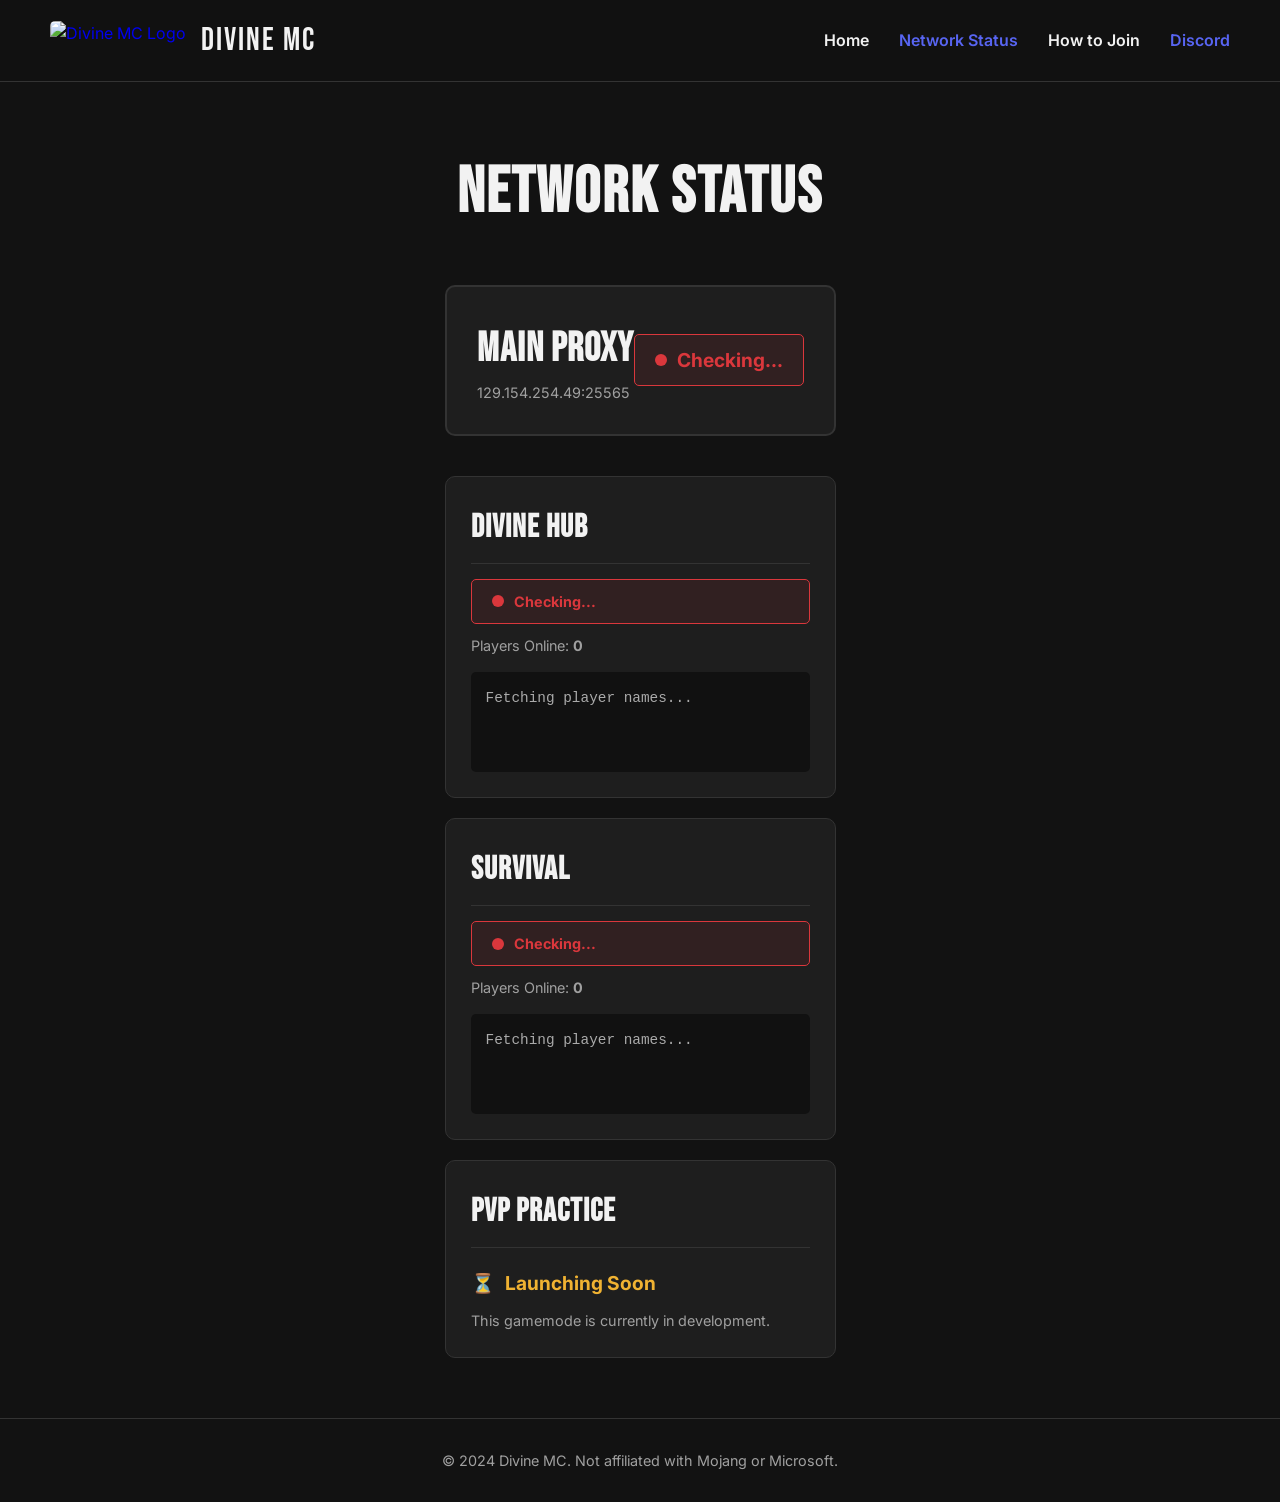
==== status.html @ 36c38f6c "Add files via upload" ====
<!DOCTYPE html>
<html lang="en">
<head>
    <meta charset="UTF-8">
    <meta name="viewport" content="width=device-width, initial-scale=1.0">
    <title>Divine MC | Network Status</title>
    <link href="https://fonts.googleapis.com/css2?family=Bebas+Neue&family=Inter:wght@400;600&display=swap" rel="stylesheet">
    <link rel="stylesheet" href="css/style.css">
</head>
<body>

    <nav>
        <a href="index.html" class="logo-container">
            <img src="images/logo.png" alt="Divine MC Logo" class="logo-img">
            <span class="logo-text">DIVINE MC</span>
        </a>
        <div class="nav-links">
            <a href="index.html">Home</a>
            <a href="status.html" class="active">Network Status</a>
            <a href="join.html">How to Join</a>
            <a href="https://discord.gg/M5pJBUN6nw" target="_blank" style="color: var(--discord);">Discord</a>
        </div>
    </nav>

    <div class="container">
        <h1 class="page-title">Network Status</h1>

        <!-- Main Proxy -->
        <div class="main-status">
            <div>
                <h2>MAIN PROXY</h2>
                <p style="color: var(--text-muted); font-size: 0.9rem;">129.154.254.49:25565</p>
            </div>
            <div id="main-badge" class="status-badge offline-bg">
                <div class="dot dot-offline"></div>
                <span>Checking...</span>
            </div>
        </div>

        <div class="grid">
            <!-- Hub -->
            <div class="card">
                <h3>DIVINE HUB</h3>
                <div id="hub-badge" class="status-badge offline-bg" style="font-size: 0.9rem; margin-bottom: 10px;">
                    <div class="dot dot-offline"></div><span>Checking...</span>
                </div>
                <p style="color: var(--text-muted); font-size: 0.9rem; margin-bottom: 10px;">Players Online: <strong id="hub-count">0</strong></p>
                <div class="player-list" id="hub-players">Fetching player names...</div>
            </div>

            <!-- Survival -->
            <div class="card">
                <h3>SURVIVAL</h3>
                <div id="survival-badge" class="status-badge offline-bg" style="font-size: 0.9rem; margin-bottom: 10px;">
                    <div class="dot dot-offline"></div><span>Checking...</span>
                </div>
                <p style="color: var(--text-muted); font-size: 0.9rem; margin-bottom: 10px;">Players Online: <strong id="survival-count">0</strong></p>
                <div class="player-list" id="survival-players">Fetching player names...</div>
            </div>

            <!-- Practice -->
            <div class="card">
                <h3>PVP PRACTICE</h3>
                <div class="soon-text">
                    <span>⏳</span> Launching Soon
                </div>
                <p style="color: var(--text-muted); font-size: 0.9rem; margin-top: 10px;">This gamemode is currently in development.</p>
            </div>
        </div>
    </div>

    <footer>
        <p>&copy; 2024 Divine MC. Not affiliated with Mojang or Microsoft.</p>
    </footer>

    <script src="js/status.js"></script>
</body>
</html>
---- css/style.css ----
/* =========================================
   DIVINE MC - GLOBAL STYLES
   ========================================= */
:root {
    --bg-dark: #121212;
    --bg-card: #1e1e1e;
    --bg-hover: #2a2a2a;
    --discord: #5865F2;
    --discord-hover: #4752C4;
    --text-main: #F2F2F2;
    --text-muted: #a0a0a0;
    
    /* Status Colors */
    --online: #23A55A;
    --offline: #DA373C;
    --soon: #F0B232;
}

* {
    margin: 0;
    padding: 0;
    box-sizing: border-box;
}

body {
    font-family: 'Inter', sans-serif;
    background-color: var(--bg-dark);
    color: var(--text-main);
    line-height: 1.6;
    min-height: 100vh;
    display: flex;
    flex-direction: column;
}

/* =========================================
   NAVIGATION
   ========================================= */
nav {
    background: rgba(18, 18, 18, 0.9);
    backdrop-filter: blur(10px);
    position: sticky;
    top: 0;
    z-index: 100;
    display: flex;
    justify-content: space-between;
    align-items: center;
    padding: 15px 50px;
    border-bottom: 1px solid #333;
}

.logo-container {
    display: flex;
    align-items: center;
    gap: 15px;
    text-decoration: none;
}

.logo-img {
    height: 40px;
    width: auto;
    border-radius: 5px;
}

.logo-text {
    font-family: 'Bebas Neue', sans-serif;
    font-size: 2rem;
    letter-spacing: 2px;
    color: var(--text-main);
}

.nav-links {
    display: flex;
    gap: 30px;
    align-items: center;
}

.nav-links a {
    color: var(--text-main);
    text-decoration: none;
    font-weight: 600;
    transition: color 0.3s;
}

.nav-links a:hover, .nav-links a.active {
    color: var(--discord);
}

/* =========================================
   BUTTONS
   ========================================= */
.btn {
    padding: 12px 30px;
    font-size: 1rem;
    font-weight: 600;
    border-radius: 5px;
    text-decoration: none;
    transition: 0.3s;
    border: none;
    cursor: pointer;
    display: inline-block;
}

.btn-discord {
    background: var(--discord);
    color: white;
}

.btn-discord:hover {
    background: var(--discord-hover);
    transform: translateY(-3px);
    box-shadow: 0 10px 20px rgba(88, 101, 242, 0.3);
}

.btn-outline {
    background: transparent;
    color: var(--text-main);
    border: 2px solid #555;
}

.btn-outline:hover {
    border-color: var(--text-main);
    transform: translateY(-3px);
}

/* =========================================
   HOME PAGE (INDEX)
   ========================================= */
.hero {
    height: 80vh;
    display: flex;
    flex-direction: column;
    justify-content: center;
    align-items: center;
    text-align: center;
    padding: 20px;
    background: linear-gradient(rgba(18,18,18,0.7), rgba(18,18,18,1)), url('https://images.unsplash.com/photo-1607988795691-3d0147b43231?q=80&w=1920&auto=format&fit=crop') no-repeat center center/cover;
}

.hero h1 {
    font-family: 'Bebas Neue', sans-serif;
    font-size: 6rem;
    letter-spacing: 4px;
    margin-bottom: 10px;
    text-shadow: 2px 2px 10px rgba(0,0,0,0.8);
}

.hero p {
    font-size: 1.2rem;
    color: var(--text-muted);
    max-width: 600px;
    margin-bottom: 40px;
    text-shadow: 1px 1px 5px rgba(0,0,0,0.8);
}

.btn-group {
    display: flex;
    gap: 20px;
}

.features {
    display: flex;
    justify-content: center;
    gap: 30px;
    padding: 80px 20px;
    flex-wrap: wrap;
}

.feature-card {
    background: var(--bg-card);
    padding: 40px 30px;
    border-radius: 10px;
    width: 300px;
    text-align: center;
    border: 1px solid #333;
    transition: 0.3s;
}

.feature-card:hover {
    transform: translateY(-10px);
    border-color: var(--discord);
}

.feature-card h3 {
    font-family: 'Bebas Neue', sans-serif;
    font-size: 2rem;
    margin-bottom: 10px;
    letter-spacing: 1px;
}

.feature-card p {
    color: var(--text-muted);
    font-size: 0.95rem;
}

/* =========================================
   STATUS PAGE
   ========================================= */
.container {
    max-width: 1000px;
    margin: 60px auto;
    padding: 0 20px;
    flex: 1;
}

.page-title {
    font-family: 'Bebas Neue', sans-serif;
    font-size: 4rem;
    text-align: center;
    margin-bottom: 40px;
    letter-spacing: 2px;
}

.main-status {
    background: var(--bg-card);
    border: 2px solid #333;
    border-radius: 10px;
    padding: 30px;
    display: flex;
    justify-content: space-between;
    align-items: center;
    margin-bottom: 40px;
}

.main-status h2 {
    font-family: 'Bebas Neue', sans-serif;
    font-size: 2.5rem;
    letter-spacing: 1px;
}

.status-badge {
    padding: 10px 20px;
    border-radius: 5px;
    font-weight: bold;
    display: flex;
    align-items: center;
    gap: 10px;
    font-size: 1.2rem;
}

.dot {
    width: 12px;
    height: 12px;
    border-radius: 50%;
}

.online-bg {
    background: rgba(35, 165, 90, 0.1);
    border: 1px solid var(--online);
    color: var(--online);
}

.dot-online {
    background: var(--online);
    box-shadow: 0 0 10px var(--online);
}

.offline-bg {
    background: rgba(218, 55, 60, 0.1);
    border: 1px solid var(--offline);
    color: var(--offline);
}

.dot-offline {
    background: var(--offline);
}

.grid {
    display: grid;
    grid-template-columns: repeat(auto-fit, minmax(300px, 1fr));
    gap: 20px;
}

.card {
    background: var(--bg-card);
    border: 1px solid #333;
    border-radius: 10px;
    padding: 25px;
}

.card h3 {
    font-family: 'Bebas Neue', sans-serif;
    font-size: 2rem;
    margin-bottom: 15px;
    letter-spacing: 1px;
    border-bottom: 1px solid #333;
    padding-bottom: 10px;
}

.player-list {
    background: #111;
    border-radius: 5px;
    padding: 15px;
    min-height: 100px;
    margin-top: 15px;
    font-family: monospace;
    color: #aaa;
    font-size: 0.9rem;
}

.player-list span {
    display: inline-block;
    background: #333;
    padding: 4px 8px;
    border-radius: 4px;
    margin: 3px;
    color: white;
}

.soon-text {
    color: var(--soon);
    font-weight: bold;
    font-size: 1.2rem;
    display: flex;
    align-items: center;
    gap: 10px;
    margin-top: 20px;
}

/* =========================================
   JOIN PAGE
   ========================================= */
.subtitle {
    text-align: center;
    color: var(--text-muted);
    margin-bottom: 50px;
    font-size: 1.1rem;
}

.split {
    display: flex;
    gap: 30px;
    flex-wrap: wrap;
}

.box {
    flex: 1;
    min-width: 300px;
    background: var(--bg-card);
    border: 1px solid #333;
    border-radius: 10px;
    padding: 40px;
    text-align: center;
}

.box h2 {
    font-family: 'Bebas Neue', sans-serif;
    font-size: 2.5rem;
    margin-bottom: 20px;
    letter-spacing: 1px;
}

.box p {
    color: var(--text-muted);
    margin-bottom: 20px;
    font-size: 0.95rem;
}

.ip-box {
    background: #111;
    border: 1px dashed #555;
    padding: 15px;
    border-radius: 5px;
    font-family: monospace;
    font-size: 1.2rem;
    margin-bottom: 20px;
    letter-spacing: 1px;
    color: var(--online);
}

.btn-copy {
    background: var(--discord);
    color: white;
    border: none;
    padding: 15px 30px;
    border-radius: 5px;
    font-size: 1rem;
    font-weight: bold;
    cursor: pointer;
    transition: 0.3s;
    width: 100%;
}

.btn-copy:hover {
    background: var(--discord-hover);
    transform: translateY(-2px);
}

.btn-copy.copied {
    background: var(--online);
}

.steps {
    text-align: left;
    margin-bottom: 20px;
    padding-left: 20px;
    font-size: 0.9rem;
}

.steps li {
    margin-bottom: 10px;
}

/* =========================================
   FOOTER
   ========================================= */
footer {
    text-align: center;
    padding: 30px;
    border-top: 1px solid #333;
    color: var(--text-muted);
    font-size: 0.9rem;
    margin-top: auto;
}
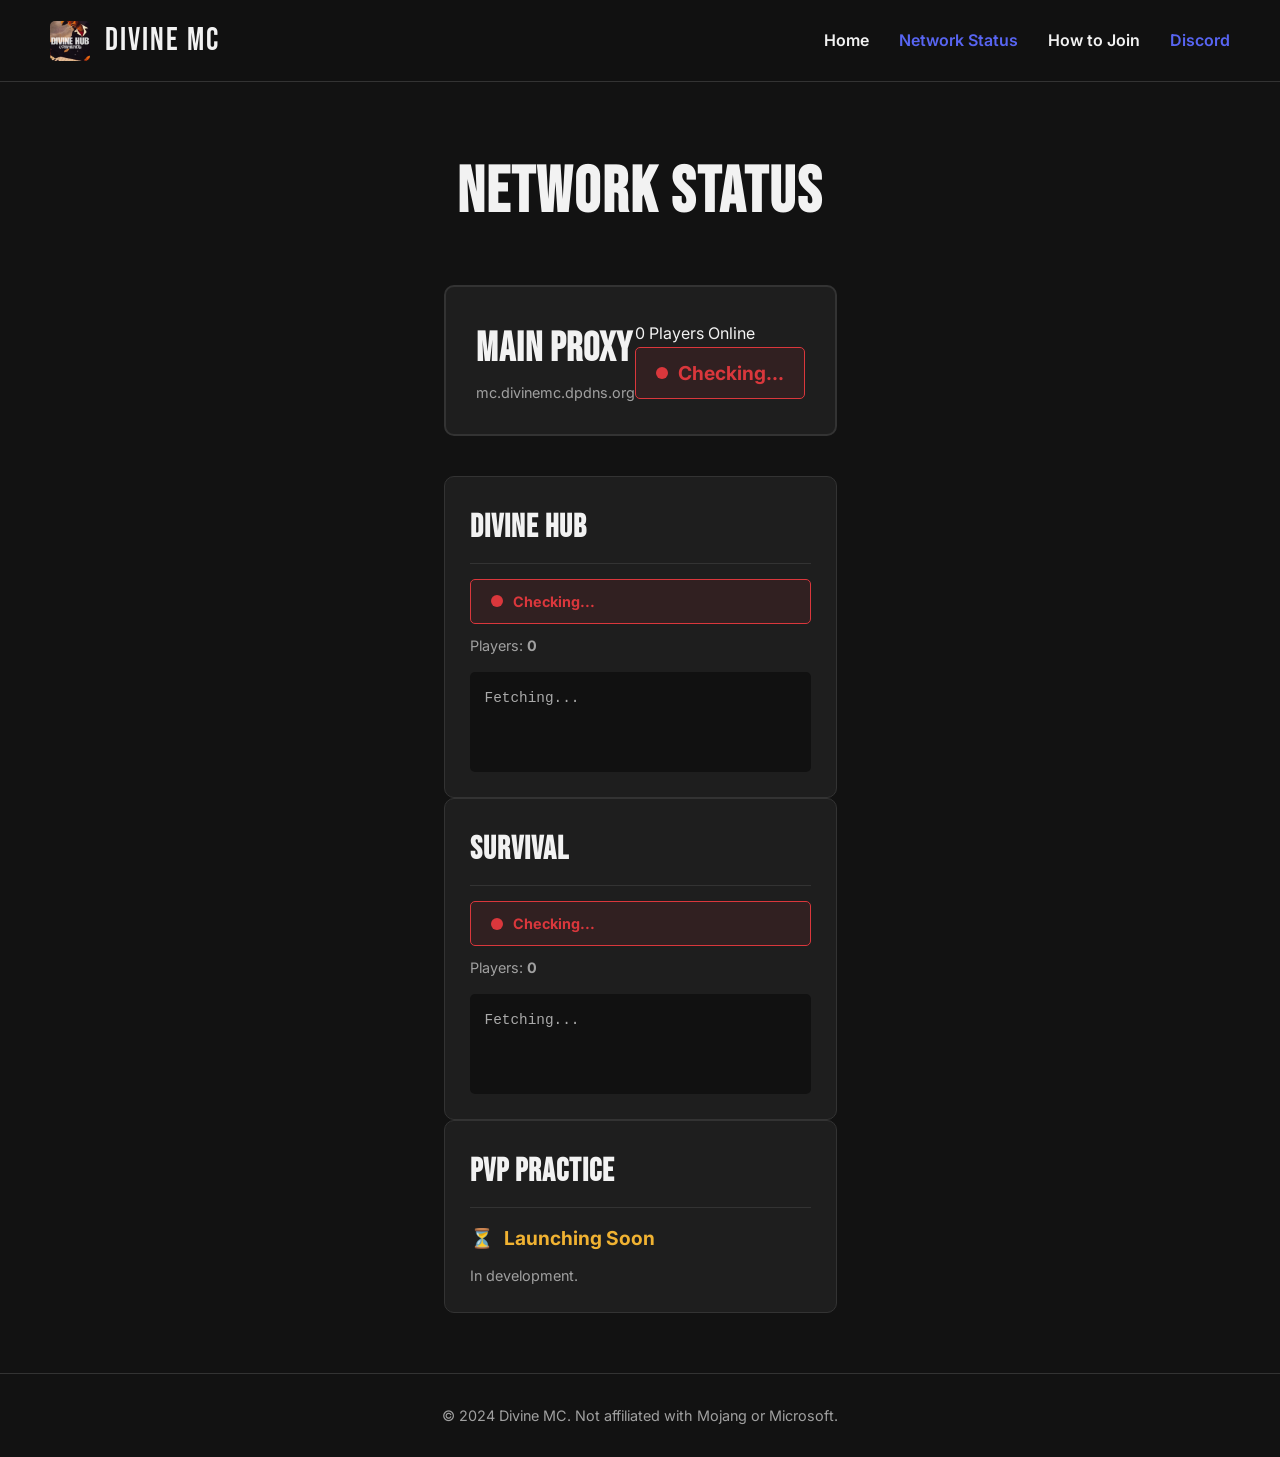
==== commit 37e5cd44: "Update status.html" ====
--- a/status.html
+++ b/status.html
@@ -25,27 +25,33 @@
     <div class="container">
         <h1 class="page-title">Network Status</h1>
 
-        <!-- Main Proxy -->
+        <!-- Main Proxy (Horizontal with Total Players) -->
         <div class="main-status">
             <div>
                 <h2>MAIN PROXY</h2>
-                <p style="color: var(--text-muted); font-size: 0.9rem;">129.154.254.49:25565</p>
+                <p style="color: var(--text-muted); font-size: 0.9rem;">mc.divinemc.dpdns.org</p>
             </div>
-            <div id="main-badge" class="status-badge offline-bg">
-                <div class="dot dot-offline"></div>
-                <span>Checking...</span>
+            <div class="proxy-right">
+                <div class="total-players">
+                    <span id="proxy-count">0</span> Players Online
+                </div>
+                <div id="main-badge" class="status-badge offline-bg">
+                    <div class="dot dot-offline"></div>
+                    <span>Checking...</span>
+                </div>
             </div>
         </div>
 
-        <div class="grid">
+        <!-- Horizontal Grid for Game Modes -->
+        <div class="grid-horizontal">
             <!-- Hub -->
             <div class="card">
                 <h3>DIVINE HUB</h3>
                 <div id="hub-badge" class="status-badge offline-bg" style="font-size: 0.9rem; margin-bottom: 10px;">
                     <div class="dot dot-offline"></div><span>Checking...</span>
                 </div>
-                <p style="color: var(--text-muted); font-size: 0.9rem; margin-bottom: 10px;">Players Online: <strong id="hub-count">0</strong></p>
-                <div class="player-list" id="hub-players">Fetching player names...</div>
+                <p style="color: var(--text-muted); font-size: 0.9rem; margin-bottom: 10px;">Players: <strong id="hub-count">0</strong></p>
+                <div class="player-list" id="hub-players">Fetching...</div>
             </div>
 
             <!-- Survival -->
@@ -54,17 +60,17 @@
                 <div id="survival-badge" class="status-badge offline-bg" style="font-size: 0.9rem; margin-bottom: 10px;">
                     <div class="dot dot-offline"></div><span>Checking...</span>
                 </div>
-                <p style="color: var(--text-muted); font-size: 0.9rem; margin-bottom: 10px;">Players Online: <strong id="survival-count">0</strong></p>
-                <div class="player-list" id="survival-players">Fetching player names...</div>
+                <p style="color: var(--text-muted); font-size: 0.9rem; margin-bottom: 10px;">Players: <strong id="survival-count">0</strong></p>
+                <div class="player-list" id="survival-players">Fetching...</div>
             </div>
 
             <!-- Practice -->
             <div class="card">
                 <h3>PVP PRACTICE</h3>
-                <div class="soon-text">
+                <div class="soon-text" style="margin-top: 10px;">
                     <span>⏳</span> Launching Soon
                 </div>
-                <p style="color: var(--text-muted); font-size: 0.9rem; margin-top: 10px;">This gamemode is currently in development.</p>
+                <p style="color: var(--text-muted); font-size: 0.9rem; margin-top: 10px;">In development.</p>
             </div>
         </div>
     </div>
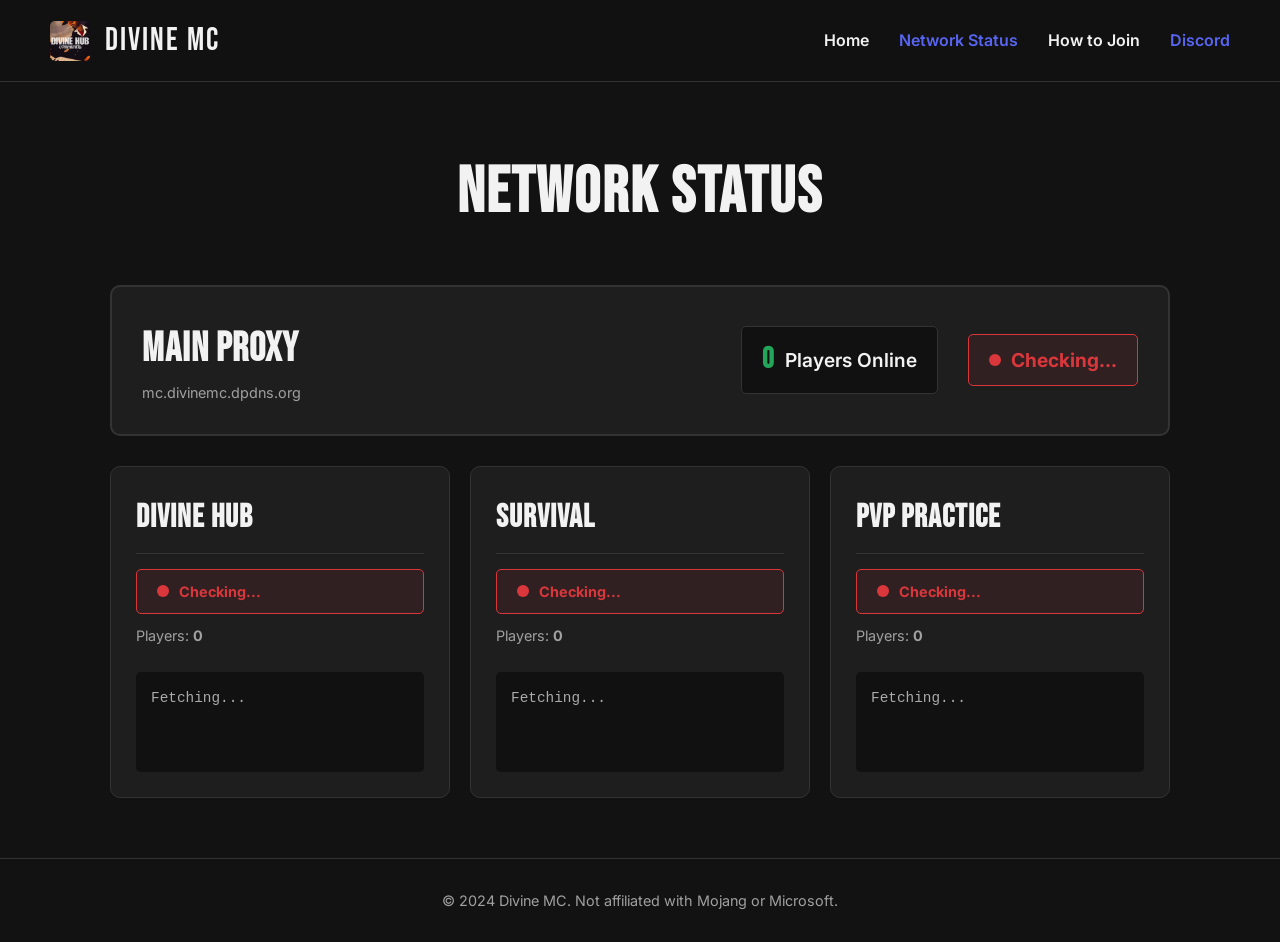
==== commit 823adbc5: "Update status.html" ====
--- a/status.html
+++ b/status.html
@@ -64,13 +64,14 @@
                 <div class="player-list" id="survival-players">Fetching...</div>
             </div>
 
-            <!-- Practice -->
+            <!-- PvP Practice -->
             <div class="card">
                 <h3>PVP PRACTICE</h3>
-                <div class="soon-text" style="margin-top: 10px;">
-                    <span>⏳</span> Launching Soon
+                <div id="practice-badge" class="status-badge offline-bg" style="font-size: 0.9rem; margin-bottom: 10px;">
+                    <div class="dot dot-offline"></div><span>Checking...</span>
                 </div>
-                <p style="color: var(--text-muted); font-size: 0.9rem; margin-top: 10px;">In development.</p>
+                <p style="color: var(--text-muted); font-size: 0.9rem; margin-bottom: 10px;">Players: <strong id="practice-count">0</strong></p>
+                <div class="player-list" id="practice-players">Fetching...</div>
             </div>
         </div>
     </div>
--- a/css/style.css
+++ b/css/style.css
@@ -196,10 +196,11 @@
    STATUS PAGE
    ========================================= */
 .container {
-    max-width: 1000px;
+    max-width: 1100px;
     margin: 60px auto;
     padding: 0 20px;
     flex: 1;
+    width: 100%;
 }
 
 .page-title {
@@ -210,6 +211,7 @@
     letter-spacing: 2px;
 }
 
+/* Main Proxy Alignment */
 .main-status {
     background: var(--bg-card);
     border: 2px solid #333;
@@ -218,7 +220,7 @@
     display: flex;
     justify-content: space-between;
     align-items: center;
-    margin-bottom: 40px;
+    margin-bottom: 30px;
 }
 
 .main-status h2 {
@@ -227,6 +229,33 @@
     letter-spacing: 1px;
 }
 
+.proxy-right {
+    display: flex;
+    align-items: center;
+    gap: 30px;
+}
+
+.total-players {
+    font-size: 1.2rem;
+    font-weight: 600;
+    color: var(--text-main);
+    background: #111;
+    padding: 10px 20px;
+    border-radius: 5px;
+    border: 1px solid #333;
+    display: flex;
+    align-items: center;
+    gap: 10px;
+}
+
+.total-players span {
+    color: var(--online);
+    font-family: 'Bebas Neue', sans-serif;
+    font-size: 1.8rem;
+    letter-spacing: 1px;
+}
+
+/* Status Badges */
 .status-badge {
     padding: 10px 20px;
     border-radius: 5px;
@@ -264,17 +293,20 @@
     background: var(--offline);
 }
 
-.grid {
+/* Horizontal Grid for Game Modes */
+.grid-horizontal {
     display: grid;
-    grid-template-columns: repeat(auto-fit, minmax(300px, 1fr));
+    grid-template-columns: repeat(3, 1fr); /* Forces 3 columns side-by-side */
     gap: 20px;
 }
 
-.card {
+.grid-horizontal .card {
     background: var(--bg-card);
     border: 1px solid #333;
     border-radius: 10px;
     padding: 25px;
+    display: flex;
+    flex-direction: column;
 }
 
 .card h3 {
@@ -410,4 +442,38 @@
     color: var(--text-muted);
     font-size: 0.9rem;
     margin-top: auto;
-}+}
+
+/* =========================================
+   MOBILE RESPONSIVENESS
+   ========================================= */
+@media (max-width: 850px) {
+    nav {
+        flex-direction: column;
+        gap: 15px;
+        padding: 15px 20px;
+    }
+    
+    .hero h1 {
+        font-size: 4rem;
+    }
+
+    .main-status {
+        flex-direction: column;
+        text-align: center;
+        gap: 20px;
+    }
+    
+    .proxy-right {
+        flex-direction: column;
+        gap: 15px;
+    }
+    
+    .grid-horizontal {
+        grid-template-columns: 1fr; /* Stacks vertically on phones */
+    }
+
+    .split {
+        flex-direction: column;
+    }
+}
